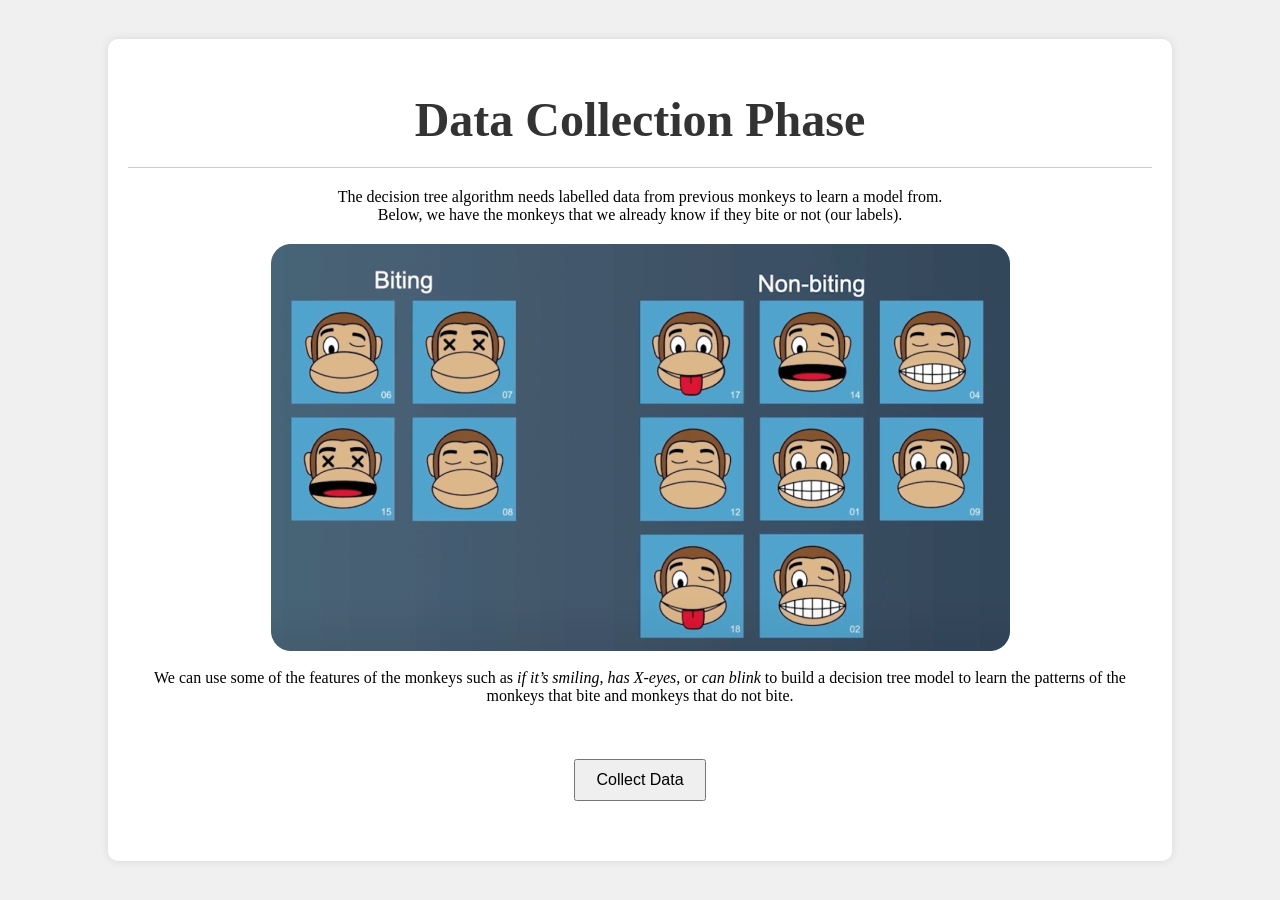
==== game.html @ d90ba741 "First Version" ====
<!DOCTYPE html>
<html lang="en">
<head>
    <meta charset="UTF-8">
    <meta name="viewport" content="width=device-width, initial-scale=1.0">
    <link rel="stylesheet" href="styles.css">
    <link rel="stylesheet" href="introduction.css">
    <title>Decision Tree</title>
    <style>
        .container {
            max-width: 1200px;
            margin: 0 auto;
            padding: 20px;
        }
        h1 {
            text-align: center;
        }
        hr {
            margin: 20px 0;
        }
        button {
            display: block;
            margin: 20px auto;
            padding: 10px 20px;
            font-size: 16px;
            cursor: pointer;
        }
        #datasetContainer {
            margin-top: 20px;
        }
        .table-container {
            display: flex;
            align-items: flex-start;
        }
        img {
            max-width: 50px;
            height: auto;
            margin-right: 10px;
        }
        .dataset-table {
            border-collapse: collapse;
            width: 100%;
            margin-left: 10px;
        }
        .dataset-table th, .dataset-table td {
            border: 1px solid #ddd;
            padding: 8px;
            text-align: center;
            margin: 0;
            height: 40px;
        }
        .decision-tree {
            margin-top: 40px;
            display: flex;
            justify-content: space-around;
            align-items: flex-start;
        }
        .tree-node {
            text-align: center;
            width: 300px;
            position: relative;
            border: 2px solid #333; /* Add border around each tree */
            padding: 20px;
            border-radius: 10px; /* Rounded corners */
            background-color: #f9f9f9; /* Light background color */
            margin-bottom: 20px;
        }
        .ellipse {
            width: 120px;
            height: 70px;
            border-radius: 50%;
            border: 2px solid black;
            display: flex;
            align-items: center;
            justify-content: center;
            margin: 0 auto;
            background-color: white;
            position: relative;
        }
        .arrow-container {
            display: flex;
            justify-content: space-between;
            position: relative;
            margin-top: 10px;
        }
        .branch {
            text-align: center;
            position: relative;
            width: 45%;
        }
        .branch .arrow {
            width: 2px;
            background-color: black;
            position: absolute;
            top: 70px; /* Start from the bottom of the ellipse */
            left: 50%;
            transform: translateX(-50%);
            height: 60px; /* Adjust height to connect with the rectangle */
        }
        .branch .arrow:after {
            content: '';
            position: absolute;
            left: -4px;
            top: 100%;
            border: solid black;
            border-width: 0 3px 3px 0;
            padding: 5px;
            transform: rotate(45deg);
        }
        .label-rect {
            border: 1px solid #000;
            border-radius: 5px;
            padding: 5px;
            margin: 10px 0;
            width: 100px;
            margin: 10px auto;
            background-color: #fff;
        }
        .images-container {
            display: flex;
            justify-content: center;
            flex-wrap: wrap;
            margin-top: 10px;
        }
        .bite-stats, .entropy, .tree-entropy, .information-gain {
            font-weight: bold;
            margin-top: 5px;
        }
        .line {
            width: 2px;
            height: 50px;
            background-color: black;
            margin: 0 auto;
            transform-origin: top center;
        }
        .intro-image {
            margin-top: 20px;
            max-width: 100%;
            height: auto;
            display: block;
            margin-left: auto;
            margin-right: auto;
        }
    </style>
</head>
<body>
    <div class="container">
        <h1 id="phaseTitle">Data Collection Phase</h1>
        <hr/>
        <div id="controls">
            <p id="message">
                The decision tree algorithm needs labelled data from previous monkeys to learn a model from. 
                <br>Below, we have the monkeys that we already know if they bite or not (our labels).
                <br/> <img src="Dataset.png" alt="Biting and Non-biting Monkeys" class="intro-image">
                <br>We can use some of the features of the monkeys such as <i>if it’s smiling</i>, <i>has X-eyes</i>, or <i>can blink</i> to build a decision tree model to learn the patterns of the monkeys that bite and monkeys that do not bite.
            </p>
            <br/>
            <button id="collectDataBtn">Collect Data</button>
        </div>
        <div id="datasetContainer" style="display:none;">
            <div class="table-container">
                <table class="dataset-table">
                    <thead>
                        <tr>
                            <th></th> 
                            <th>Smile</th>
                            <th>X-Eyes</th>
                            <th>Blink</th>
                            <th>Bite/Not Bite (Label)</th>
                        </tr>
                    </thead>
                    <tbody id="tableBody">
                    </tbody>
                </table>
            </div>
        </div>
        <div id="decisionTreeContainer" class="decision-tree"></div>
    </div>
    <script src="script.js"></script>
</body>
</html>
---- styles.css ----
body {
    display: flex;
    justify-content: center;
    align-items: center;
    height: 100vh;
    margin: 0;
    font-family: Arial, sans-serif;
    background-color: #f0f0f0;
}

.container {
    text-align: center;
    background-color: white;
    padding: 20px;
}

h1 {
    margin-bottom: 20px;
}

#controls {
    margin: 20px 0;
}

label {
    margin: 0 10px;
}

canvas {
    background-color: #fff;
}

hr {
    border: 0;
    border-top: 0.5px solid #ccc;
    margin: 20px 160px;
}

table {
    width: 100%;
    border-collapse: collapse;
    margin-bottom: 20px;
}

th, td {
    border: 1px solid black;
    padding: 8px;
    text-align: center;
}

th {
    background-color: #f2f2f2;
}

.progress-bar-container {
    display: flex;
    justify-content: center;
    gap: 20px;
}

.progress-bar {
    display: inline-block;
    margin: 10px;
    text-align: center;
}
---- introduction.css ----
body {
    font-family: 'Fira Sans';
    background-color: #f0f0f0;
    margin: 0;
    padding: 0;
    display: flex;
    justify-content: center;
    align-items: center;
    height: 100vh;
}
.container {
    font-family: 'Fira Sans';
    background-color: white;
    border-radius: 10px;
    box-shadow: 0 0 10px #0000001a;
    overflow: hidden;
    width: 80%;
    max-width: 1200px;
    padding: 20px;
    position: relative;
    max-height: 100vh; /* Ensure it doesn't exceed the viewport height */
    overflow-y: auto; 
}
.button {
    font-family: 'Fira Sans';
    position: absolute;
    top: 20px;
    right: 20px;
    color: white;
    background-color: rgb(98, 126, 110);
    border: none;
    font-size: 24px;
    border-radius: 20px;
    padding: 20px 40px;
    cursor: pointer;
    box-shadow: 0 8px 12px rgba(17, 17, 17, 0.2);
}
.button:hover {
    background-color: rgb(98, 126, 110);
}

h1 {
    font-size: 3rem;
    color: #333;
    margin-bottom: 20px;
}
.slideshow-container {
    position: relative;
    max-width: 100%;
    margin-bottom: 20px;
    overflow: hidden;
}
.slides {
    display: flex;
    transition: transform 0.5s ease-in-out;
}
.slide {
    flex: 0 0 100%;
    width: 100%;
}
.slide img {
    width: 100%;
    height:auto;
    vertical-align: middle;
}
.prev, .next {
    position: absolute;
    top: 50%;
    transform: translateY(-50%);
    padding: 10px;
    background-color: rgba(255, 255, 255, 0.5);
    border-radius: 5px;
    cursor: pointer;
    transition: background-color 0.3s ease;
}
.prev {
    left: 10px;
}
.next {
    right: 10px;
}
.prev:hover, .next:hover {
    background-color: rgba(255, 255, 255, 0.8);
}
.hide {
    display: none;
}

.content {
    display: flex;
    justify-content: center;
    align-items: center;
}
.content img {
    max-width: 100%;
    border-radius: 10px;
}

.button1 {
    top: 20px;
    right: 20px;
    background-color: #ccc;
    border: none;
    border-radius: 20px;
    padding: 10px 20px;
    cursor: pointer;
}
.button1:hover {
    background-color: #bbb;
}

.button2 {
    top: 20px;
    font-family: 'Fira Sans';
    right: 20px;
    background-color: rgb(98, 126, 110);
    border: none;
    border-radius: 20px;
    color: white;
    padding: 10px 20px;
    cursor: pointer;
}
.button2:hover {
    background-color: rgb(98, 126, 110);
}

.button3 {
    top: 20px;
    right: 20px;
    background-color: #8f1818;
    font-family: 'Fira Sans';
    border: none;
    color: white;
    border-radius: 20px;
    padding: 10px 20px;
    cursor: pointer;
}
.button3:hover {
    background-color: #8f1818;
}

#left-label {
    font-family: 'Fira Sans', sans-serif;
}

#progressBarContainer {
    width: 80%; /* Set the desired width */
    background-color: #f3f3f3; /* Light grey background */
    border: 1px solid #ccc; /* Light grey border */
    margin: auto;
    border-radius: 10px; /* Rounded corners */
    overflow: hidden; /* Ensure the progress bar is contained within the container */
    box-shadow: 0 3px 3px -5px #000, 0 2px 5px #000; /* Add shadow for depth */
}

#progressBar {
    width: 50%; /* Set the progress bar width */
    height: 20px; /* Set the height of the progress bar */
    background-color: #4caf50; /* Green background */
    text-align: center; /* Center-align text */
    line-height: 20px; /* Center-align text vertically */
    color: white; /* Text color */
    border-radius: 10px 0 0 10px; /* Rounded corners for the progress bar */
    transition: width 0.4s ease-in-out; /* Smooth transition for width change */
    position: relative; /* Position relative for adding stripes */
    overflow: hidden; /* Ensure stripes are contained within the bar */
}

#canvasContainer {
    display: flex;
    justify-content: center; /* Center horizontally */
    align-items: center; /* Center vertically if needed */
    margin: 0 auto; /* Center the container itself */
    padding: 20px; /* Optional padding */
    box-sizing: border-box; /* Ensure padding is included in the element's total width and height */
}

#gameCanvas {
    border: 1px solid #ccc; /* Optional border */
}

hr {
    border: 0;
    border-top: 0.5px solid #ccc;
    margin: 20px 160px;
}

table {
    width: 100%;
    border-collapse: collapse;
    margin-bottom: 20px;
}
th, td {
    border: 1px solid black;
    padding: 8px;
    text-align: center;
}
th {
    background-color: #f2f2f2;
}

.slider-container {
    display: flex;
    align-items: center;
    margin-bottom: 10px;
}

.slider-container label {
    margin-right: 10px;
}

.slider-container input {
    margin-right: 20px;
}
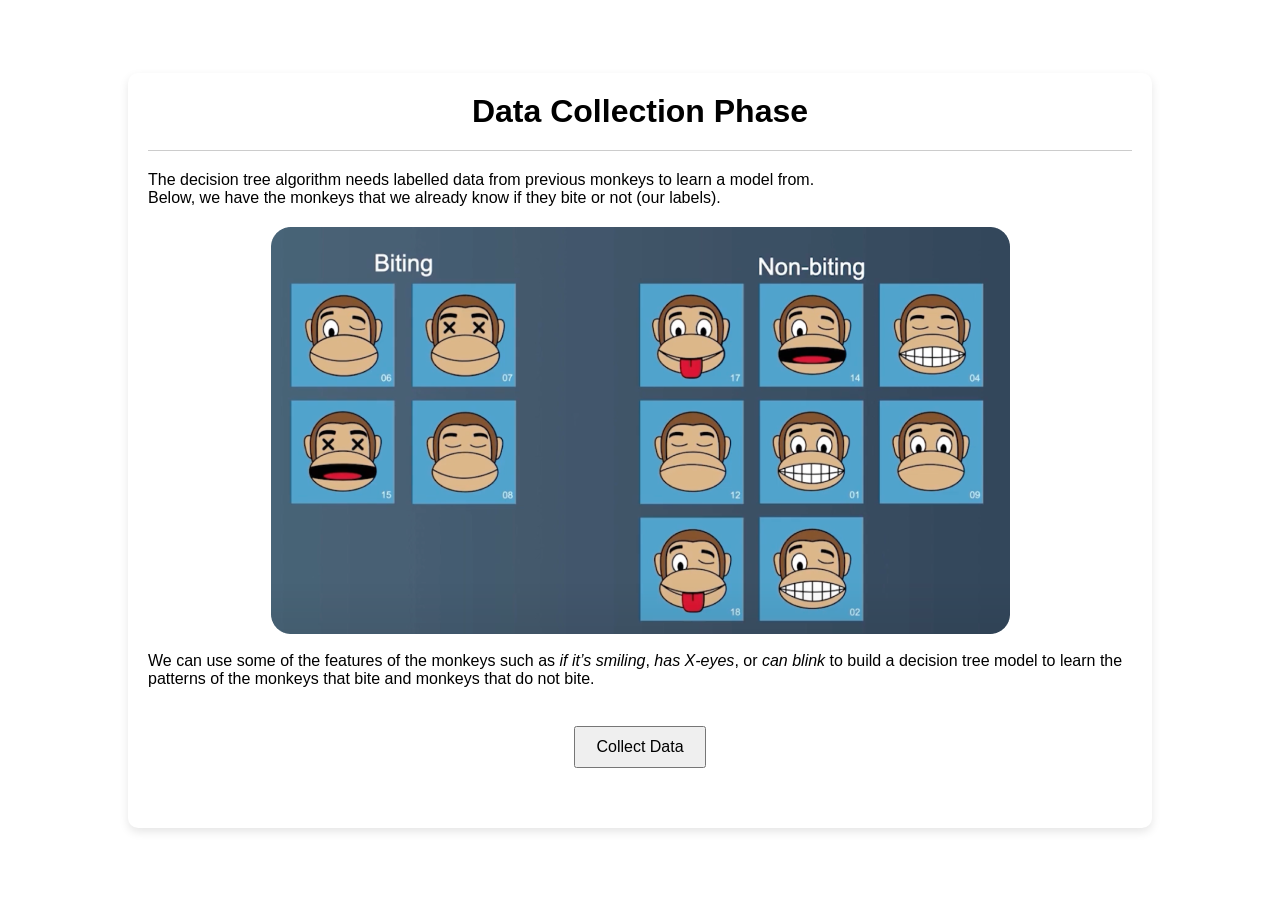
==== commit baa07fa5: "Changing ccs of the game" ====
--- a/game.html
+++ b/game.html
@@ -6,142 +6,6 @@
     <link rel="stylesheet" href="styles.css">
     <link rel="stylesheet" href="introduction.css">
     <title>Decision Tree</title>
-    <style>
-        .container {
-            max-width: 1200px;
-            margin: 0 auto;
-            padding: 20px;
-        }
-        h1 {
-            text-align: center;
-        }
-        hr {
-            margin: 20px 0;
-        }
-        button {
-            display: block;
-            margin: 20px auto;
-            padding: 10px 20px;
-            font-size: 16px;
-            cursor: pointer;
-        }
-        #datasetContainer {
-            margin-top: 20px;
-        }
-        .table-container {
-            display: flex;
-            align-items: flex-start;
-        }
-        img {
-            max-width: 50px;
-            height: auto;
-            margin-right: 10px;
-        }
-        .dataset-table {
-            border-collapse: collapse;
-            width: 100%;
-            margin-left: 10px;
-        }
-        .dataset-table th, .dataset-table td {
-            border: 1px solid #ddd;
-            padding: 8px;
-            text-align: center;
-            margin: 0;
-            height: 40px;
-        }
-        .decision-tree {
-            margin-top: 40px;
-            display: flex;
-            justify-content: space-around;
-            align-items: flex-start;
-        }
-        .tree-node {
-            text-align: center;
-            width: 300px;
-            position: relative;
-            border: 2px solid #333; /* Add border around each tree */
-            padding: 20px;
-            border-radius: 10px; /* Rounded corners */
-            background-color: #f9f9f9; /* Light background color */
-            margin-bottom: 20px;
-        }
-        .ellipse {
-            width: 120px;
-            height: 70px;
-            border-radius: 50%;
-            border: 2px solid black;
-            display: flex;
-            align-items: center;
-            justify-content: center;
-            margin: 0 auto;
-            background-color: white;
-            position: relative;
-        }
-        .arrow-container {
-            display: flex;
-            justify-content: space-between;
-            position: relative;
-            margin-top: 10px;
-        }
-        .branch {
-            text-align: center;
-            position: relative;
-            width: 45%;
-        }
-        .branch .arrow {
-            width: 2px;
-            background-color: black;
-            position: absolute;
-            top: 70px; /* Start from the bottom of the ellipse */
-            left: 50%;
-            transform: translateX(-50%);
-            height: 60px; /* Adjust height to connect with the rectangle */
-        }
-        .branch .arrow:after {
-            content: '';
-            position: absolute;
-            left: -4px;
-            top: 100%;
-            border: solid black;
-            border-width: 0 3px 3px 0;
-            padding: 5px;
-            transform: rotate(45deg);
-        }
-        .label-rect {
-            border: 1px solid #000;
-            border-radius: 5px;
-            padding: 5px;
-            margin: 10px 0;
-            width: 100px;
-            margin: 10px auto;
-            background-color: #fff;
-        }
-        .images-container {
-            display: flex;
-            justify-content: center;
-            flex-wrap: wrap;
-            margin-top: 10px;
-        }
-        .bite-stats, .entropy, .tree-entropy, .information-gain {
-            font-weight: bold;
-            margin-top: 5px;
-        }
-        .line {
-            width: 2px;
-            height: 50px;
-            background-color: black;
-            margin: 0 auto;
-            transform-origin: top center;
-        }
-        .intro-image {
-            margin-top: 20px;
-            max-width: 100%;
-            height: auto;
-            display: block;
-            margin-left: auto;
-            margin-right: auto;
-        }
-    </style>
 </head>
 <body>
     <div class="container">
--- a/styles.css
+++ b/styles.css
@@ -8,11 +8,6 @@
     background-color: #f0f0f0;
 }
 
-.container {
-    text-align: center;
-    background-color: white;
-    padding: 20px;
-}
 
 h1 {
     margin-bottom: 20px;
@@ -63,3 +58,138 @@
     margin: 10px;
     text-align: center;
 }
+
+.container {
+    max-width: 1200px;
+    margin: 0 auto;
+    padding: 20px;
+}
+h1 {
+    text-align: center;
+}
+hr {
+    margin: 20px 0;
+}
+button {
+    display: block;
+    margin: 20px auto;
+    padding: 10px 20px;
+    font-size: 16px;
+    cursor: pointer;
+}
+#datasetContainer {
+    margin-top: 20px;
+}
+.table-container {
+    display: flex;
+    align-items: flex-start;
+}
+img {
+    max-width: 50px;
+    height: auto;
+    margin-right: 10px;
+}
+.dataset-table {
+    border-collapse: collapse;
+    width: 100%;
+    margin-left: 10px;
+}
+.dataset-table th, .dataset-table td {
+    border: 1px solid #ddd;
+    padding: 8px;
+    text-align: center;
+    margin: 0;
+    height: 40px;
+}
+.decision-tree {
+    margin-top: 40px;
+    display: flex;
+    justify-content: space-around;
+    align-items: flex-start;
+}
+.tree-node {
+    text-align: center;
+    width: 300px;
+    position: relative;
+    border: 2px solid #333; /* Add border around each tree */
+    padding: 20px;
+    border-radius: 10px; /* Rounded corners */
+    background-color: #f9f9f9; /* Light background color */
+    margin-bottom: 20px;
+}
+.ellipse {
+    width: 120px;
+    height: 70px;
+    border-radius: 50%;
+    border: 2px solid black;
+    display: flex;
+    align-items: center;
+    justify-content: center;
+    margin: 0 auto;
+    background-color: white;
+    position: relative;
+}
+.arrow-container {
+    display: flex;
+    justify-content: space-between;
+    position: relative;
+    margin-top: 10px;
+}
+.branch {
+    text-align: center;
+    position: relative;
+    width: 45%;
+}
+.branch .arrow {
+    width: 2px;
+    background-color: black;
+    position: absolute;
+    top: 70px; /* Start from the bottom of the ellipse */
+    left: 50%;
+    transform: translateX(-50%);
+    height: 60px; /* Adjust height to connect with the rectangle */
+}
+.branch .arrow:after {
+    content: '';
+    position: absolute;
+    left: -4px;
+    top: 100%;
+    border: solid black;
+    border-width: 0 3px 3px 0;
+    padding: 5px;
+    transform: rotate(45deg);
+}
+.label-rect {
+    border: 1px solid #000;
+    border-radius: 5px;
+    padding: 5px;
+    margin: 10px 0;
+    width: 100px;
+    margin: 10px auto;
+    background-color: #fff;
+}
+.images-container {
+    display: flex;
+    justify-content: center;
+    flex-wrap: wrap;
+    margin-top: 10px;
+}
+.bite-stats, .entropy, .tree-entropy, .information-gain {
+    font-weight: bold;
+    margin-top: 5px;
+}
+.line {
+    width: 2px;
+    height: 50px;
+    background-color: black;
+    margin: 0 auto;
+    transform-origin: top center;
+}
+.intro-image {
+    margin-top: 20px;
+    max-width: 100%;
+    height: auto;
+    display: block;
+    margin-left: auto;
+    margin-right: auto;
+}
--- a/introduction.css
+++ b/introduction.css
@@ -1,214 +1,162 @@
-body {
-    font-family: 'Fira Sans';
-    background-color: #f0f0f0;
+* {
     margin: 0;
     padding: 0;
+    box-sizing: border-box;
+}
+
+body {
+    font-family: 'Fira Sans', Arial, sans-serif;
+    background-color: #ffff;
     display: flex;
     justify-content: center;
     align-items: center;
     height: 100vh;
+    position: relative;
 }
+
+/* Container to hold the entire slider */
 .container {
-    font-family: 'Fira Sans';
-    background-color: white;
-    border-radius: 10px;
-    box-shadow: 0 0 10px #0000001a;
-    overflow: hidden;
     width: 80%;
     max-width: 1200px;
+    margin: auto;
+    background-color: #fff;
+    border-radius: 10px;
     padding: 20px;
+    box-shadow: 0 4px 10px rgba(0, 0, 0, 0.1);
     position: relative;
-    max-height: 100vh; /* Ensure it doesn't exceed the viewport height */
-    overflow-y: auto; 
-}
-.button {
-    font-family: 'Fira Sans';
-    position: absolute;
-    top: 20px;
-    right: 20px;
-    color: white;
-    background-color: rgb(98, 126, 110);
-    border: none;
-    font-size: 24px;
-    border-radius: 20px;
-    padding: 20px 40px;
-    cursor: pointer;
-    box-shadow: 0 8px 12px rgba(17, 17, 17, 0.2);
-}
-.button:hover {
-    background-color: rgb(98, 126, 110);
+    z-index: 1; /* Ensure the container is under the arrows */
 }
 
-h1 {
-    font-size: 3rem;
+/* Slider Container */
+.slider-container {
+    width: 100%;
+    overflow: hidden;
+    display: flex;
+    justify-content: center;
+    align-items: center;
+    height: auto;
+}
+
+/* Individual slides */
+.slide {
+    display: none;
+    flex-direction: row;
+    justify-content: space-between;
+    align-items: center;
+    width: 100%;
+}
+
+/* Image section for all slides */
+.image-section {
+    flex: 1;
+    padding-right: 20px;
+    display: flex;
+    justify-content: center;
+}
+
+.image-section img {
+    max-width: 100%;
+    height: auto;
+    border-radius: 10px;
+}
+
+/* Text section for all slides */
+.text-section {
+    flex: 1;
+    padding-left: 20px;
+    text-align: left;
+}
+
+.text-section h2 {
+    font-size: 24px;
+    margin-bottom: 15px;
+    font-weight: bold;
     color: #333;
+}
+
+.text-section p {
+    font-size: 18px;
+    color: #333;
+    font-weight: bold;
+}
+
+.slide:nth-child(3),
+.slide:nth-child(5),
+.slide:nth-child(7) {
+    flex-direction: column;
+    text-align: center;
+    justify-content: center;
+    align-items: center;
+}
+
+.slide:nth-child(3) .text-section h2,
+.slide:nth-child(5) .text-section h2,
+.slide:nth-child(7) .text-section h2 {
+    font-size: 24px;
+    margin-bottom: 20px;
+    color: #333;
+}
+
+.slide:nth-child(3) .image-section,
+.slide:nth-child(5) .image-section,
+.slide:nth-child(7) .image-section {
     margin-bottom: 20px;
 }
-.slideshow-container {
-    position: relative;
-    max-width: 100%;
-    margin-bottom: 20px;
-    overflow: hidden;
+
+.slide:nth-child(3) .image-section img,
+.slide:nth-child(5) .image-section img,
+.slide:nth-child(7) .image-section img {
+    max-width: 80%;
+    height: auto;
+    border-radius: 10px;
 }
-.slides {
-    display: flex;
-    transition: transform 0.5s ease-in-out;
+
+.slide:nth-child(3) .text-section p,
+.slide:nth-child(5) .text-section p,
+.slide:nth-child(7) .text-section p {
+    font-size: 18px;
+    color: #333;
+    font-weight: bold;
 }
-.slide {
-    flex: 0 0 100%;
-    width: 100%;
-}
-.slide img {
-    width: 100%;
-    height:auto;
-    vertical-align: middle;
-}
+
+/* Arrows outside the container */
 .prev, .next {
+    cursor: pointer;
     position: absolute;
     top: 50%;
-    transform: translateY(-50%);
-    padding: 10px;
-    background-color: rgba(255, 255, 255, 0.5);
-    border-radius: 5px;
-    cursor: pointer;
-    transition: background-color 0.3s ease;
+    padding: 16px;
+    color: #333;
+    font-weight: bold;
+    font-size: 24px;
+    transition: 0.6s ease;
+    user-select: none;
+    z-index: 2; /* Make sure the arrows are above everything */
 }
+
 .prev {
     left: 10px;
 }
+
 .next {
     right: 10px;
 }
+
 .prev:hover, .next:hover {
-    background-color: rgba(255, 255, 255, 0.8);
-}
-.hide {
-    display: none;
+    background-color: rgba(0, 0, 0, 0.8);
+    color: #fff;
 }
 
-.content {
-    display: flex;
-    justify-content: center;
-    align-items: center;
+/* Adjust the positioning when the container is resized */
+@media (max-width: 768px) {
+    .prev, .next {
+        font-size: 20px;
+    }
+
+    .text-section h2 {
+        font-size: 20px;
+    }
+
+    .text-section p {
+        font-size: 16px;
+    }
 }
-.content img {
-    max-width: 100%;
-    border-radius: 10px;
-}
-
-.button1 {
-    top: 20px;
-    right: 20px;
-    background-color: #ccc;
-    border: none;
-    border-radius: 20px;
-    padding: 10px 20px;
-    cursor: pointer;
-}
-.button1:hover {
-    background-color: #bbb;
-}
-
-.button2 {
-    top: 20px;
-    font-family: 'Fira Sans';
-    right: 20px;
-    background-color: rgb(98, 126, 110);
-    border: none;
-    border-radius: 20px;
-    color: white;
-    padding: 10px 20px;
-    cursor: pointer;
-}
-.button2:hover {
-    background-color: rgb(98, 126, 110);
-}
-
-.button3 {
-    top: 20px;
-    right: 20px;
-    background-color: #8f1818;
-    font-family: 'Fira Sans';
-    border: none;
-    color: white;
-    border-radius: 20px;
-    padding: 10px 20px;
-    cursor: pointer;
-}
-.button3:hover {
-    background-color: #8f1818;
-}
-
-#left-label {
-    font-family: 'Fira Sans', sans-serif;
-}
-
-#progressBarContainer {
-    width: 80%; /* Set the desired width */
-    background-color: #f3f3f3; /* Light grey background */
-    border: 1px solid #ccc; /* Light grey border */
-    margin: auto;
-    border-radius: 10px; /* Rounded corners */
-    overflow: hidden; /* Ensure the progress bar is contained within the container */
-    box-shadow: 0 3px 3px -5px #000, 0 2px 5px #000; /* Add shadow for depth */
-}
-
-#progressBar {
-    width: 50%; /* Set the progress bar width */
-    height: 20px; /* Set the height of the progress bar */
-    background-color: #4caf50; /* Green background */
-    text-align: center; /* Center-align text */
-    line-height: 20px; /* Center-align text vertically */
-    color: white; /* Text color */
-    border-radius: 10px 0 0 10px; /* Rounded corners for the progress bar */
-    transition: width 0.4s ease-in-out; /* Smooth transition for width change */
-    position: relative; /* Position relative for adding stripes */
-    overflow: hidden; /* Ensure stripes are contained within the bar */
-}
-
-#canvasContainer {
-    display: flex;
-    justify-content: center; /* Center horizontally */
-    align-items: center; /* Center vertically if needed */
-    margin: 0 auto; /* Center the container itself */
-    padding: 20px; /* Optional padding */
-    box-sizing: border-box; /* Ensure padding is included in the element's total width and height */
-}
-
-#gameCanvas {
-    border: 1px solid #ccc; /* Optional border */
-}
-
-hr {
-    border: 0;
-    border-top: 0.5px solid #ccc;
-    margin: 20px 160px;
-}
-
-table {
-    width: 100%;
-    border-collapse: collapse;
-    margin-bottom: 20px;
-}
-th, td {
-    border: 1px solid black;
-    padding: 8px;
-    text-align: center;
-}
-th {
-    background-color: #f2f2f2;
-}
-
-.slider-container {
-    display: flex;
-    align-items: center;
-    margin-bottom: 10px;
-}
-
-.slider-container label {
-    margin-right: 10px;
-}
-
-.slider-container input {
-    margin-right: 20px;
-}
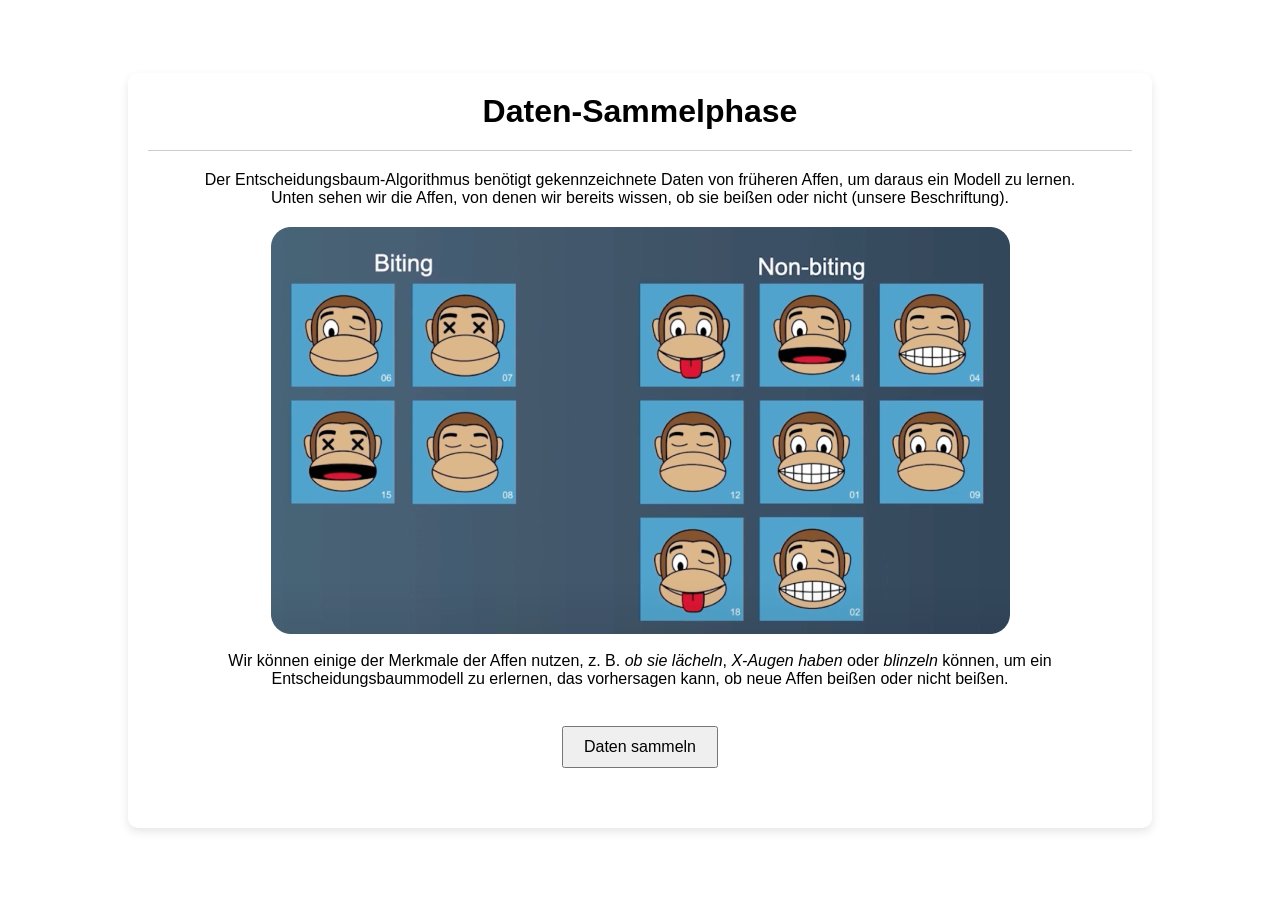
==== commit c905e29b: "Translation of part II" ====
--- a/game.html
+++ b/game.html
@@ -9,17 +9,23 @@
 </head>
 <body>
     <div class="container">
-        <h1 id="phaseTitle">Data Collection Phase</h1>
+        <h1 id="phaseTitle">Daten-Sammelphase</h1>
         <hr/>
         <div id="controls">
             <p id="message">
-                The decision tree algorithm needs labelled data from previous monkeys to learn a model from. 
-                <br>Below, we have the monkeys that we already know if they bite or not (our labels).
+                Der Entscheidungsbaum-Algorithmus benötigt gekennzeichnete Daten von früheren Affen, 
+                um daraus ein Modell zu lernen. 
+                <br>
+                Unten sehen wir die Affen, von denen wir bereits wissen, ob sie beißen oder nicht 
+                (unsere Beschriftung).
                 <br/> <img src="Dataset.png" alt="Biting and Non-biting Monkeys" class="intro-image">
-                <br>We can use some of the features of the monkeys such as <i>if it’s smiling</i>, <i>has X-eyes</i>, or <i>can blink</i> to build a decision tree model to learn the patterns of the monkeys that bite and monkeys that do not bite.
+                <br>
+                Wir können einige der Merkmale der Affen nutzen, z. B. <i>ob sie lächeln</i>, <i>X-Augen haben</i> 
+                oder <i>blinzeln</i> können, um ein Entscheidungsbaummodell zu erlernen, das vorhersagen kann, ob neue Affen beißen 
+                oder nicht beißen.
             </p>
             <br/>
-            <button id="collectDataBtn">Collect Data</button>
+            <button id="collectDataBtn">Daten sammeln</button>
         </div>
         <div id="datasetContainer" style="display:none;">
             <div class="table-container">
@@ -27,10 +33,10 @@
                     <thead>
                         <tr>
                             <th></th> 
-                            <th>Smile</th>
-                            <th>X-Eyes</th>
-                            <th>Blink</th>
-                            <th>Bite/Not Bite (Label)</th>
+                            <th>Lächeln</th>
+                            <th>X-Augen</th>
+                            <th>Zwinkern</th>
+                            <th>Beißen/Nicht beißen (Beschriftung)</th>
                         </tr>
                     </thead>
                     <tbody id="tableBody">
@@ -40,6 +46,12 @@
         </div>
         <div id="decisionTreeContainer" class="decision-tree"></div>
     </div>
+    <div id="tipModal" class="modal">
+        <div class="modal-content">
+            <span class="close">&times;</span>
+            <p id="modalMessage">Your message here...</p>
+        </div>
+    </div>
     <script src="script.js"></script>
 </body>
 </html>
--- a/styles.css
+++ b/styles.css
@@ -63,6 +63,7 @@
     max-width: 1200px;
     margin: 0 auto;
     padding: 20px;
+    text-align: center;
 }
 h1 {
     text-align: center;
@@ -192,4 +193,46 @@
     display: block;
     margin-left: auto;
     margin-right: auto;
-}+}
+
+/* The Modal (background) */
+.modal {
+    display: none; /* Hidden by default */
+    position: fixed; /* Stay in place */
+    z-index: 1; /* Sit on top */
+    padding-top: 100px; /* Location of the box */
+    left: 0;
+    top: 0;
+    width: 100%; /* Full width */
+    height: 100%; /* Full height */
+    overflow: auto; /* Enable scroll if needed */
+    background-color: rgba(0, 0, 0, 0.5); /* Black with opacity */
+}
+
+/* Modal Content */
+.modal-content {
+    background-color: #fefefe;
+    margin: auto;
+    padding: 20px;
+    border: 1px solid #888;
+    width: 80%;
+    max-width: 500px;
+    border-radius: 10px;
+    text-align: center;
+    box-shadow: 0 5px 15px rgba(0, 0, 0, 0.3);
+}
+
+/* Close button */
+.close {
+    color: #aaa;
+    float: right;
+    font-size: 28px;
+    font-weight: bold;
+}
+
+.close:hover,
+.close:focus {
+    color: black;
+    text-decoration: none;
+    cursor: pointer;
+}
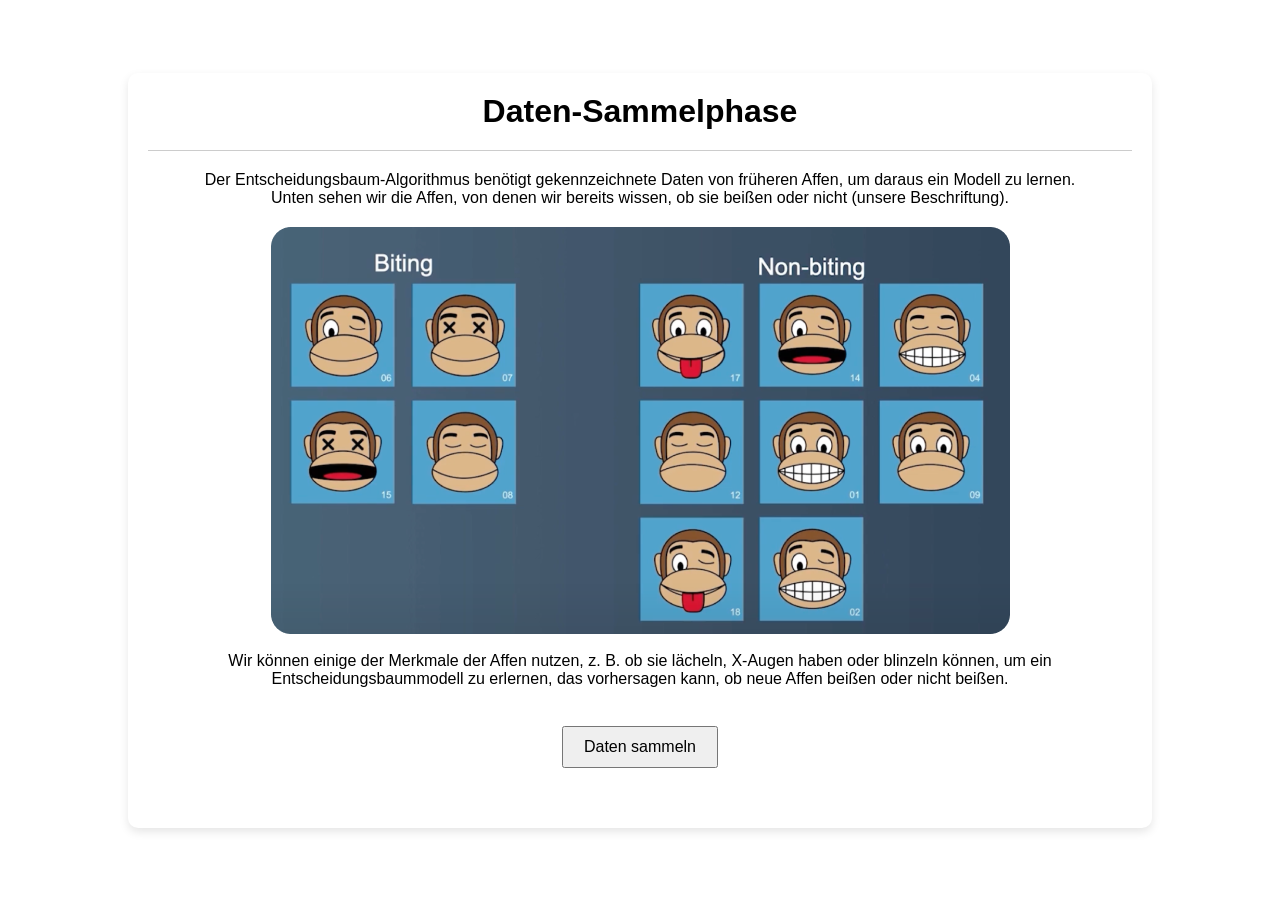
==== commit 8941bb53: "Changing the german translation" ====
--- a/game.html
+++ b/game.html
@@ -13,16 +13,12 @@
         <hr/>
         <div id="controls">
             <p id="message">
-                Der Entscheidungsbaum-Algorithmus benötigt gekennzeichnete Daten von früheren Affen, 
-                um daraus ein Modell zu lernen. 
+                Der Entscheidungsbaum-Algorithmus benötigt gekennzeichnete Daten von früheren Affen, um daraus ein Modell zu lernen.
                 <br>
-                Unten sehen wir die Affen, von denen wir bereits wissen, ob sie beißen oder nicht 
-                (unsere Beschriftung).
+                Unten sehen wir die Affen, von denen wir bereits wissen, ob sie beißen oder nicht (unsere Beschriftung).
                 <br/> <img src="Dataset.png" alt="Biting and Non-biting Monkeys" class="intro-image">
                 <br>
-                Wir können einige der Merkmale der Affen nutzen, z. B. <i>ob sie lächeln</i>, <i>X-Augen haben</i> 
-                oder <i>blinzeln</i> können, um ein Entscheidungsbaummodell zu erlernen, das vorhersagen kann, ob neue Affen beißen 
-                oder nicht beißen.
+                Wir können einige der Merkmale der Affen nutzen, z. B. ob sie lächeln, X-Augen haben oder blinzeln können, um ein Entscheidungsbaummodell zu erlernen, das vorhersagen kann, ob neue Affen beißen oder nicht beißen.
             </p>
             <br/>
             <button id="collectDataBtn">Daten sammeln</button>
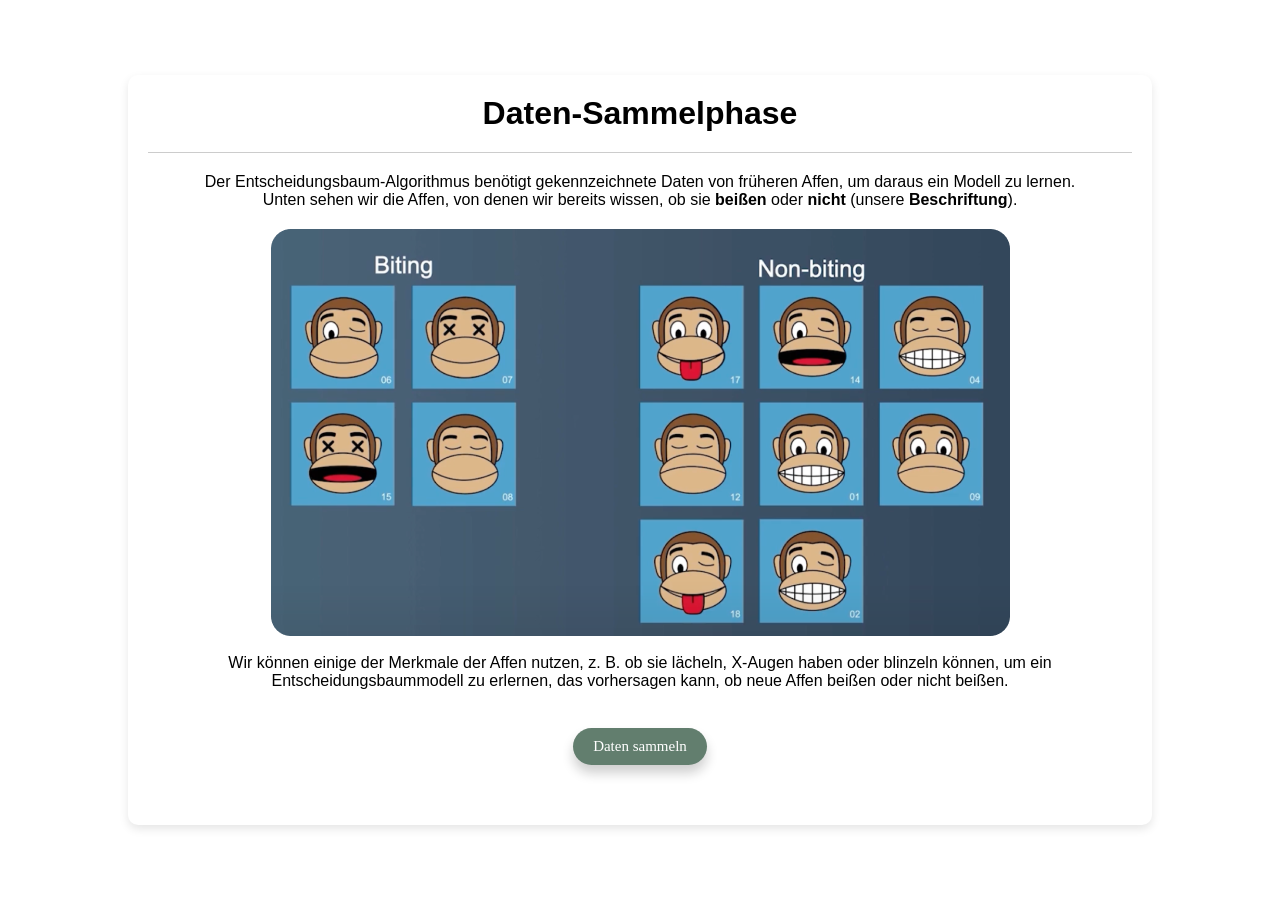
==== commit 877d53b0: "Updates in the style" ====
--- a/game.html
+++ b/game.html
@@ -15,13 +15,13 @@
             <p id="message">
                 Der Entscheidungsbaum-Algorithmus benötigt gekennzeichnete Daten von früheren Affen, um daraus ein Modell zu lernen.
                 <br>
-                Unten sehen wir die Affen, von denen wir bereits wissen, ob sie beißen oder nicht (unsere Beschriftung).
+                Unten sehen wir die Affen, von denen wir bereits wissen, ob sie <strong>beißen </strong> oder <strong>nicht</strong> (unsere <strong>Beschriftung</strong>).
                 <br/> <img src="Dataset.png" alt="Biting and Non-biting Monkeys" class="intro-image">
                 <br>
                 Wir können einige der Merkmale der Affen nutzen, z. B. ob sie lächeln, X-Augen haben oder blinzeln können, um ein Entscheidungsbaummodell zu erlernen, das vorhersagen kann, ob neue Affen beißen oder nicht beißen.
             </p>
             <br/>
-            <button id="collectDataBtn">Daten sammeln</button>
+            <button class="button" id="collectDataBtn">Daten sammeln</button>
         </div>
         <div id="datasetContainer" style="display:none;">
             <div class="table-container">
--- a/styles.css
+++ b/styles.css
@@ -117,6 +117,13 @@
     border-radius: 10px; /* Rounded corners */
     background-color: #f9f9f9; /* Light background color */
     margin-bottom: 20px;
+    transition: transform 0.3s, box-shadow 0.3s;
+}
+.tree-node:hover {
+    transform: scale(1.05); /* Slightly enlarge the tree node */
+    box-shadow: 0 4px 8px rgba(0, 0, 0, 0.2); /* Add a shadow effect */
+    cursor: pointer; /* Make sure the cursor changes to a pointer */
+    background-color: rgba(98, 126, 110, 0.2); /* Add a slight background color */
 }
 .ellipse {
     width: 120px;
@@ -141,6 +148,7 @@
     position: relative;
     width: 45%;
 }
+
 .branch .arrow {
     width: 2px;
     background-color: black;
--- a/introduction.css
+++ b/introduction.css
@@ -5,7 +5,7 @@
 }
 
 body {
-    font-family: 'Fira Sans', Arial, sans-serif;
+    font-family: 'Fira Sans Light', sans-serif;
     background-color: #ffff;
     display: flex;
     justify-content: center;
@@ -70,14 +70,12 @@
 .text-section h2 {
     font-size: 24px;
     margin-bottom: 15px;
-    font-weight: bold;
     color: #333;
 }
 
 .text-section p {
     font-size: 18px;
     color: #333;
-    font-weight: bold;
 }
 
 .slide:nth-child(3),
@@ -146,6 +144,22 @@
     color: #fff;
 }
 
+.button {
+    font-family: 'Fira Sans';
+    color: white;
+    background-color: rgb(98, 126, 110);
+    border: none;
+    font-size: 15px;
+    border-radius: 20px;
+    padding: 10px 20px;
+    cursor: pointer;
+    box-shadow: 0 8px 12px rgba(17, 17, 17, 0.2);
+}
+
+.button:hover {
+    background-color: rgb(98, 126, 110);
+}
+
 /* Adjust the positioning when the container is resized */
 @media (max-width: 768px) {
     .prev, .next {
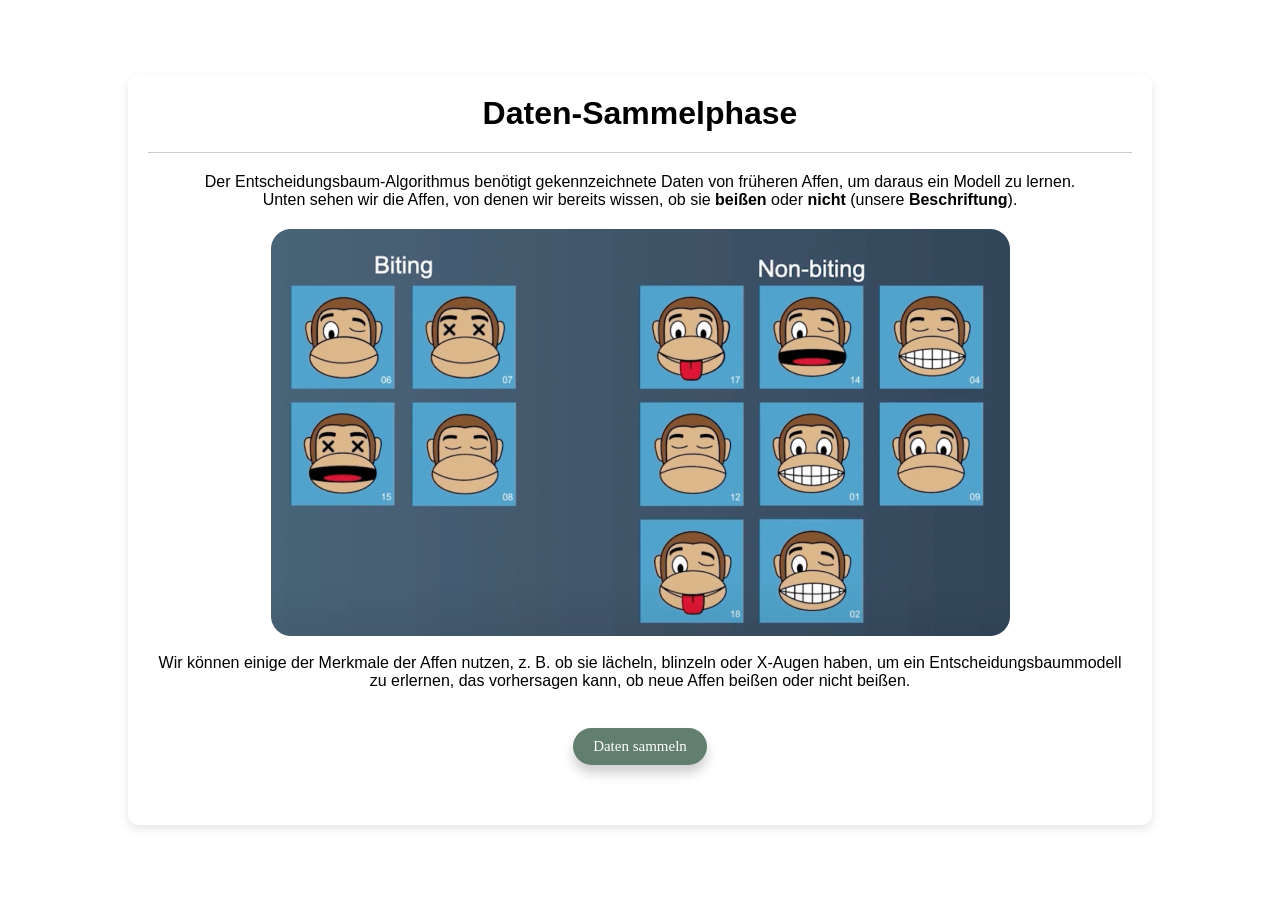
==== commit ec0bbb0a: "Changing message in Data collection phase" ====
--- a/game.html
+++ b/game.html
@@ -18,7 +18,7 @@
                 Unten sehen wir die Affen, von denen wir bereits wissen, ob sie <strong>beißen </strong> oder <strong>nicht</strong> (unsere <strong>Beschriftung</strong>).
                 <br/> <img src="Dataset.png" alt="Biting and Non-biting Monkeys" class="intro-image">
                 <br>
-                Wir können einige der Merkmale der Affen nutzen, z. B. ob sie lächeln, X-Augen haben oder blinzeln können, um ein Entscheidungsbaummodell zu erlernen, das vorhersagen kann, ob neue Affen beißen oder nicht beißen.
+                Wir können einige der Merkmale der Affen nutzen, z. B. ob sie lächeln, blinzeln oder X-Augen haben, um ein Entscheidungsbaummodell zu erlernen, das vorhersagen kann, ob neue Affen beißen oder nicht beißen.
             </p>
             <br/>
             <button class="button" id="collectDataBtn">Daten sammeln</button>
--- a/introduction.css
+++ b/introduction.css
@@ -80,7 +80,7 @@
 
 .slide:nth-child(3),
 .slide:nth-child(5),
-.slide:nth-child(7) {
+.slide:nth-child(6) {
     flex-direction: column;
     text-align: center;
     justify-content: center;
@@ -89,7 +89,7 @@
 
 .slide:nth-child(3) .text-section h2,
 .slide:nth-child(5) .text-section h2,
-.slide:nth-child(7) .text-section h2 {
+.slide:nth-child(6) .text-section h2 {
     font-size: 24px;
     margin-bottom: 20px;
     color: #333;
@@ -97,13 +97,13 @@
 
 .slide:nth-child(3) .image-section,
 .slide:nth-child(5) .image-section,
-.slide:nth-child(7) .image-section {
+.slide:nth-child(6) .image-section {
     margin-bottom: 20px;
 }
 
 .slide:nth-child(3) .image-section img,
 .slide:nth-child(5) .image-section img,
-.slide:nth-child(7) .image-section img {
+.slide:nth-child(6) .image-section img {
     max-width: 80%;
     height: auto;
     border-radius: 10px;
@@ -111,7 +111,7 @@
 
 .slide:nth-child(3) .text-section p,
 .slide:nth-child(5) .text-section p,
-.slide:nth-child(7) .text-section p {
+.slide:nth-child(6) .text-section p {
     font-size: 18px;
     color: #333;
     font-weight: bold;
